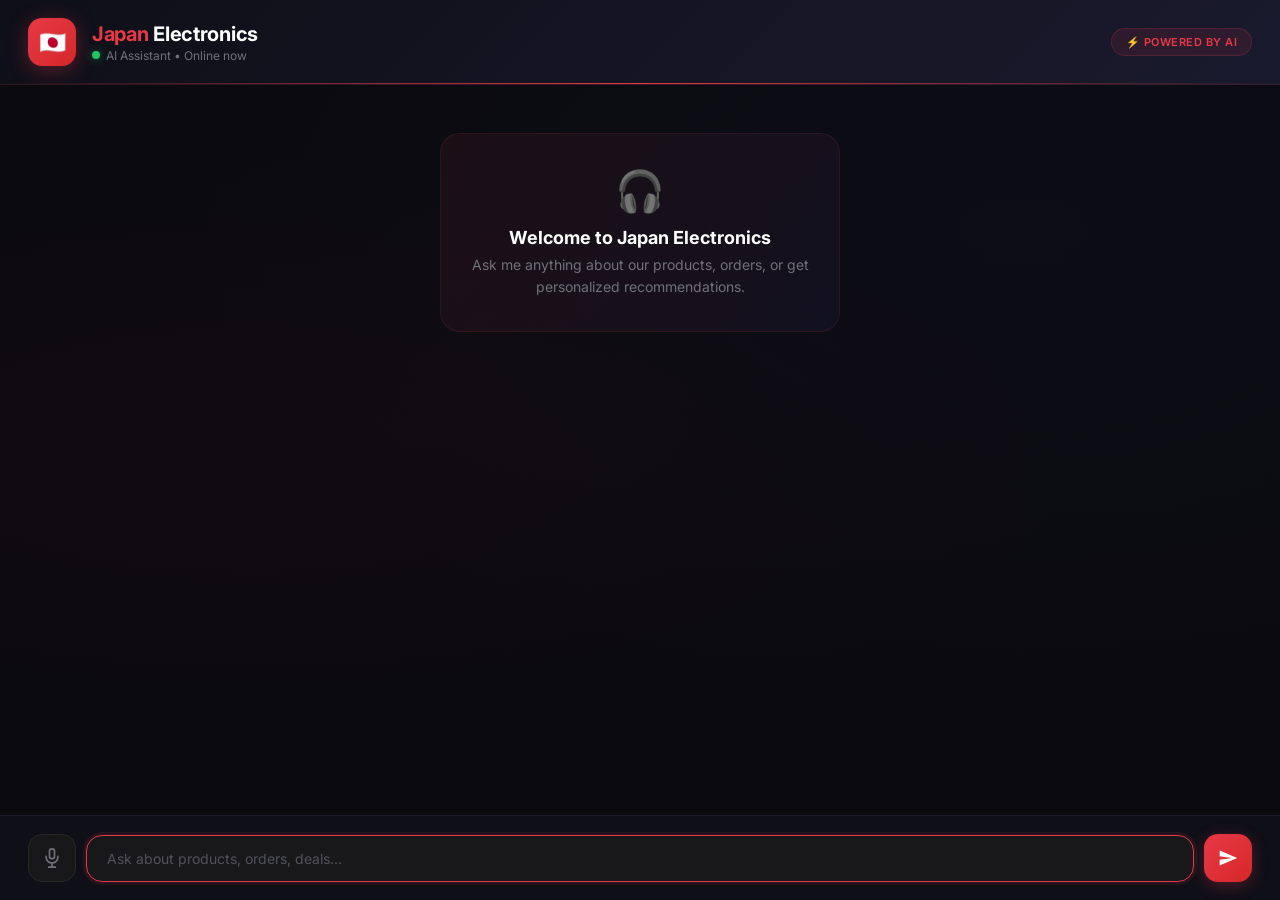
==== static/index.html @ f24243aa "pushed to git" ====
<!DOCTYPE html>
<html lang="en">
<head>
  <meta charset="UTF-8" />
  <meta name="viewport" content="width=device-width, initial-scale=1.0" />
  <title>Japan Electronics - Chat Support</title>
  <link rel="icon" type="image/svg+xml" href='data:image/svg+xml,<svg xmlns="http://www.w3.org/2000/svg" viewBox="0 0 24 24"><rect width="24" height="24" fill="%231a1a1f"/><path d="M4 4h16v12H5.17L4 17.17V4z" fill="%23e63946"/><circle cx="8" cy="10" r="1.5" fill="%23fff"/><circle cx="12" cy="10" r="1.5" fill="%23fff"/><circle cx="16" cy="10" r="1.5" fill="%23fff"/></svg>'>

  <link href="https://fonts.googleapis.com/css2?family=Inter:wght@400;500;600;700;800&display=swap" rel="stylesheet" />
  <style>
    *, *::before, *::after { box-sizing: border-box; margin: 0; padding: 0; }

    body {
      font-family: 'Inter', -apple-system, BlinkMacSystemFont, sans-serif;
      background: #0a0a0f;
      color: #e4e4e7;
      height: 100vh;
      overflow: hidden;
      display: flex;
      flex-direction: column;
    }

    /* ===== HEADER ===== */
    .chat-header {
      display: flex; align-items: center; gap: 16px;
      padding: 18px 28px;
      background: linear-gradient(135deg, #0f0f18 0%, #1a1a2e 100%);
      border-bottom: 1px solid rgba(230, 57, 70, 0.15);
      flex-shrink: 0;
      position: relative;
      overflow: hidden;
    }
    .chat-header::after {
      content: '';
      position: absolute; bottom: 0; left: 0; right: 0; height: 1px;
      background: linear-gradient(90deg, transparent, #e63946, transparent);
    }
    .header-logo {
      width: 48px; height: 48px; border-radius: 14px;
      background: linear-gradient(135deg, #e63946, #d62828);
      display: flex; align-items: center; justify-content: center;
      font-size: 22px; font-weight: 800; color: #fff;
      box-shadow: 0 4px 20px rgba(230, 57, 70, 0.35);
      flex-shrink: 0;
    }
    .header-info { flex: 1; }
    .header-info h1 {
      font-size: 20px; font-weight: 700; color: #fff;
      letter-spacing: -0.3px;
    }
    .header-info h1 span { color: #e63946; }
    .header-status {
      display: flex; align-items: center; gap: 6px;
      font-size: 12px; color: #71717a; margin-top: 2px;
    }
    .status-dot {
      width: 8px; height: 8px; border-radius: 50%;
      background: #22c55e;
      box-shadow: 0 0 8px rgba(34, 197, 94, 0.5);
      animation: pulse-dot 2s ease-in-out infinite;
    }
    @keyframes pulse-dot {
      0%, 100% { opacity: 1; } 50% { opacity: 0.5; }
    }
    .header-badge {
      padding: 6px 14px; border-radius: 20px;
      background: rgba(230, 57, 70, 0.1);
      border: 1px solid rgba(230, 57, 70, 0.2);
      font-size: 11px; font-weight: 600; color: #e63946;
      letter-spacing: 0.5px; text-transform: uppercase;
    }

    /* ===== MESSAGES ===== */
    .chat-messages {
      flex: 1; overflow-y: auto; padding: 28px;
      display: flex; flex-direction: column; gap: 16px;
      scroll-behavior: smooth;
      background: #0a0a0f;
      background-image:
        radial-gradient(ellipse at 20% 50%, rgba(230, 57, 70, 0.03) 0%, transparent 60%),
        radial-gradient(ellipse at 80% 20%, rgba(99, 102, 241, 0.03) 0%, transparent 60%);
    }
    .chat-messages::-webkit-scrollbar { width: 6px; }
    .chat-messages::-webkit-scrollbar-track { background: transparent; }
    .chat-messages::-webkit-scrollbar-thumb { background: #27272a; border-radius: 3px; }

    /* Welcome */
    .welcome-card {
      align-self: center; text-align: center;
      padding: 32px 24px; max-width: 400px;
      background: linear-gradient(135deg, rgba(230, 57, 70, 0.08), rgba(99, 102, 241, 0.05));
      border: 1px solid rgba(230, 57, 70, 0.12);
      border-radius: 20px;
      margin: 20px 0;
    }
    .welcome-card .welcome-icon { font-size: 40px; margin-bottom: 12px; }
    .welcome-card h3 { font-size: 18px; font-weight: 700; color: #fff; margin-bottom: 6px; }
    .welcome-card p { font-size: 14px; color: #71717a; line-height: 1.6; }

    /* Messages */
    .msg { max-width: 70%; display: flex; flex-direction: column; animation: msgIn 0.3s ease-out; }
    @keyframes msgIn { from { opacity: 0; transform: translateY(8px); } to { opacity: 1; transform: translateY(0); } }
    .msg.user { align-self: flex-end; align-items: flex-end; }
    .msg.bot { align-self: flex-start; align-items: flex-start; }
    .msg-bubble {
      padding: 12px 18px; border-radius: 18px;
      font-size: 14px; line-height: 1.6; word-break: break-word;
    }
    .msg.user .msg-bubble {
      background: linear-gradient(135deg, #e63946, #d62828);
      color: #fff; border-bottom-right-radius: 6px;
      box-shadow: 0 4px 16px rgba(230, 57, 70, 0.25);
    }
    .msg.bot .msg-bubble {
      background: #18181b; color: #e4e4e7;
      border: 1px solid #27272a; border-bottom-left-radius: 6px;
    }
    .msg-time { font-size: 11px; color: #52525b; margin-top: 4px; padding: 0 6px; }

    /* Typing */
    .typing { align-self: flex-start; display: none; }
    .typing.show { display: flex; }
    .typing-dots {
      display: flex; gap: 5px; padding: 14px 20px;
      background: #18181b; border-radius: 18px; border: 1px solid #27272a;
    }
    .typing-dots span {
      width: 8px; height: 8px; border-radius: 50%; background: #52525b;
      animation: bounce 1.4s infinite ease-in-out both;
    }
    .typing-dots span:nth-child(1) { animation-delay: -0.32s; }
    .typing-dots span:nth-child(2) { animation-delay: -0.16s; }
    @keyframes bounce {
      0%, 80%, 100% { transform: scale(0.6); opacity: 0.4; }
      40% { transform: scale(1); opacity: 1; }
    }

    /* ===== INPUT AREA ===== */
    .chat-input-area {
      display: flex; align-items: center; gap: 10px;
      padding: 18px 28px;
      background: #0f0f18;
      border-top: 1px solid #1c1c28;
      flex-shrink: 0;
    }
    #chat-input {
      flex: 1; padding: 14px 20px;
      background: #18181b; border: 1.5px solid #27272a;
      border-radius: 16px; font-size: 14px;
      color: #e4e4e7; outline: none;
      font-family: inherit;
      transition: border-color 0.2s, box-shadow 0.2s;
    }
    #chat-input::placeholder { color: #52525b; }
    #chat-input:focus {
      border-color: #e63946;
      box-shadow: 0 0 0 3px rgba(230, 57, 70, 0.1);
    }

    .icon-btn {
      width: 48px; height: 48px; border-radius: 14px; border: none;
      cursor: pointer; display: flex; align-items: center; justify-content: center;
      transition: all 0.2s; flex-shrink: 0;
    }
    .icon-btn:hover { transform: scale(1.05); }
    #mic-btn {
      background: #18181b; border: 1.5px solid #27272a;
    }
    #mic-btn.recording {
      background: #e63946; border-color: #e63946;
      box-shadow: 0 0 20px rgba(230, 57, 70, 0.4);
      animation: pulse-rec 1s ease-in-out infinite;
    }
    @keyframes pulse-rec { 0%, 100% { box-shadow: 0 0 20px rgba(230, 57, 70, 0.4); } 50% { box-shadow: 0 0 30px rgba(230, 57, 70, 0.6); } }
    #mic-btn.recording svg { stroke: #fff; }
    #mic-btn svg { width: 20px; height: 20px; stroke: #71717a; }
    #send-btn {
      background: linear-gradient(135deg, #e63946, #d62828);
      box-shadow: 0 4px 16px rgba(230, 57, 70, 0.3);
    }
    #send-btn:hover { box-shadow: 0 4px 24px rgba(230, 57, 70, 0.45); }
    #send-btn svg { width: 20px; height: 20px; fill: #fff; }

    @media (max-width: 640px) {
      .chat-header { padding: 14px 16px; }
      .chat-messages { padding: 16px; }
      .chat-input-area { padding: 14px 16px; }
      .msg { max-width: 88%; }
      .header-badge { display: none; }
    }
  </style>
</head>
<body>

  <!-- Header -->
  <div class="chat-header">
    <div class="header-logo">🇯🇵</div>
    <div class="header-info">
      <h1><span>Japan</span> Electronics</h1>
      <div class="header-status">
        <div class="status-dot"></div>
        <span>AI Assistant • Online now</span>
      </div>
    </div>
    <div class="header-badge">⚡ Powered by AI</div>
  </div>

  <!-- Messages -->
  <div class="chat-messages" id="chat-messages">
    <div class="welcome-card">
      <div class="welcome-icon">🎧</div>
      <h3>Welcome to Japan Electronics</h3>
      <p>Ask me anything about our products, orders, or get personalized recommendations.</p>
    </div>
    <div class="typing" id="typing-indicator">
      <div class="typing-dots"><span></span><span></span><span></span></div>
    </div>
  </div>

  <!-- Input -->
  <div class="chat-input-area">
    <button class="icon-btn" id="mic-btn" aria-label="Voice input">
      <svg viewBox="0 0 24 24" fill="none" stroke-width="2" stroke-linecap="round" stroke-linejoin="round">
        <rect x="9" y="1" width="6" height="12" rx="3"/><path d="M19 10v1a7 7 0 0 1-14 0v-1"/><line x1="12" y1="19" x2="12" y2="23"/><line x1="8" y1="23" x2="16" y2="23"/>
      </svg>
    </button>
    <input type="text" id="chat-input" placeholder="Ask about products, orders, deals..." autocomplete="off" aria-label="Type a message" />
    <button class="icon-btn" id="send-btn" aria-label="Send message">
      <svg viewBox="0 0 24 24"><path d="M2.01 21L23 12 2.01 3 2 10l15 2-15 2z"/></svg>
    </button>
  </div>

  <script>
    const input = document.getElementById('chat-input');
    const sendBtn = document.getElementById('send-btn');
    const micBtn = document.getElementById('mic-btn');
    const messagesEl = document.getElementById('chat-messages');
    const typingEl = document.getElementById('typing-indicator');

    function timeStr() {
      return new Date().toLocaleTimeString([], { hour: '2-digit', minute: '2-digit' });
    }

    function escapeHtml(t) {
      const d = document.createElement('div'); d.textContent = t; return d.innerHTML;
    }

    function addMessage(text, sender) {
      const div = document.createElement('div');
      div.className = 'msg ' + sender;
      div.innerHTML = `<div class="msg-bubble">${escapeHtml(text)}</div><span class="msg-time">${timeStr()}</span>`;
      messagesEl.insertBefore(div, typingEl);
      scrollToBottom();
    }

    function scrollToBottom() {
      requestAnimationFrame(() => { messagesEl.scrollTop = messagesEl.scrollHeight; });
    }

    function showTyping(v) { typingEl.classList.toggle('show', v); if (v) scrollToBottom(); }

    let sending = false;
    async function sendMessage() {
      const text = input.value.trim();
      if (!text || sending) return;
      sending = true;
      input.value = '';
      addMessage(text, 'user');
      showTyping(true);
      try {
        const res = await fetch('/chat', {
          method: 'POST',
          headers: { 'Content-Type': 'application/json' },
          body: JSON.stringify({ user_id: 'test_user', message: text })
        });
        const data = await res.json();
        showTyping(false);
        addMessage(data.reply || data.message || JSON.stringify(data), 'bot');
      } catch (err) {
        showTyping(false);
        addMessage('Oops, something went wrong. Please try again.', 'bot');
      }
      sending = false;
    }

    sendBtn.addEventListener('click', sendMessage);
    input.addEventListener('keydown', (e) => { if (e.key === 'Enter') sendMessage(); });
    input.focus();

    /* Voice Input */
    const SpeechRecognition = window.SpeechRecognition || window.webkitSpeechRecognition;
    let recognition = null, isRecording = false;
    if (SpeechRecognition) {
      recognition = new SpeechRecognition();
      recognition.continuous = false;
      recognition.interimResults = true;
      recognition.lang = 'en-US';
      recognition.onresult = (e) => {
        let transcript = '';
        for (let i = e.resultIndex; i < e.results.length; i++) transcript += e.results[i][0].transcript;
        input.value = transcript;
      };
      recognition.onend = () => { isRecording = false; micBtn.classList.remove('recording'); };
      recognition.onerror = () => { isRecording = false; micBtn.classList.remove('recording'); };
    }
    micBtn.addEventListener('click', () => {
      if (!recognition) { alert('Voice input not supported in this browser.'); return; }
      if (isRecording) recognition.stop();
      else { recognition.start(); isRecording = true; micBtn.classList.add('recording'); }
    });
  </script>
</body>
</html>
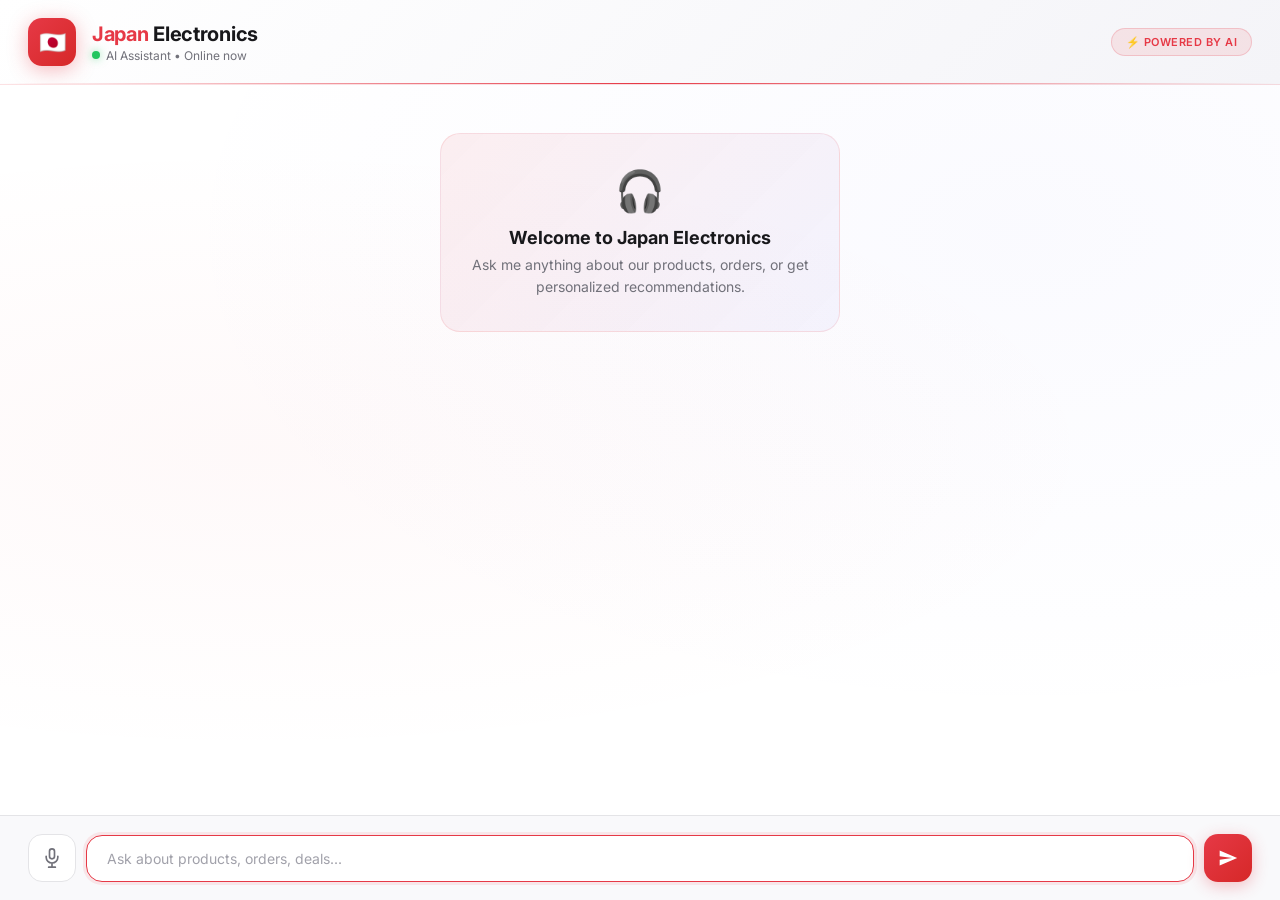
==== commit 87e4ade6: "Update index.html styling to light background" ====
--- a/static/index.html
+++ b/static/index.html
@@ -12,8 +12,8 @@
 
     body {
       font-family: 'Inter', -apple-system, BlinkMacSystemFont, sans-serif;
-      background: #0a0a0f;
-      color: #e4e4e7;
+      background: #ffffff;
+      color: #18181b;
       height: 100vh;
       overflow: hidden;
       display: flex;
@@ -24,7 +24,7 @@
     .chat-header {
       display: flex; align-items: center; gap: 16px;
       padding: 18px 28px;
-      background: linear-gradient(135deg, #0f0f18 0%, #1a1a2e 100%);
+      background: linear-gradient(135deg, #ffffff 0%, #f4f4f8 100%);
       border-bottom: 1px solid rgba(230, 57, 70, 0.15);
       flex-shrink: 0;
       position: relative;
@@ -45,7 +45,7 @@
     }
     .header-info { flex: 1; }
     .header-info h1 {
-      font-size: 20px; font-weight: 700; color: #fff;
+      font-size: 20px; font-weight: 700; color: #18181b;
       letter-spacing: -0.3px;
     }
     .header-info h1 span { color: #e63946; }
@@ -75,14 +75,14 @@
       flex: 1; overflow-y: auto; padding: 28px;
       display: flex; flex-direction: column; gap: 16px;
       scroll-behavior: smooth;
-      background: #0a0a0f;
+      background: #ffffff;
       background-image:
         radial-gradient(ellipse at 20% 50%, rgba(230, 57, 70, 0.03) 0%, transparent 60%),
         radial-gradient(ellipse at 80% 20%, rgba(99, 102, 241, 0.03) 0%, transparent 60%);
     }
     .chat-messages::-webkit-scrollbar { width: 6px; }
     .chat-messages::-webkit-scrollbar-track { background: transparent; }
-    .chat-messages::-webkit-scrollbar-thumb { background: #27272a; border-radius: 3px; }
+    .chat-messages::-webkit-scrollbar-thumb { background: #d4d4d8; border-radius: 3px; }
 
     /* Welcome */
     .welcome-card {
@@ -94,7 +94,7 @@
       margin: 20px 0;
     }
     .welcome-card .welcome-icon { font-size: 40px; margin-bottom: 12px; }
-    .welcome-card h3 { font-size: 18px; font-weight: 700; color: #fff; margin-bottom: 6px; }
+    .welcome-card h3 { font-size: 18px; font-weight: 700; color: #18181b; margin-bottom: 6px; }
     .welcome-card p { font-size: 14px; color: #71717a; line-height: 1.6; }
 
     /* Messages */
@@ -112,20 +112,20 @@
       box-shadow: 0 4px 16px rgba(230, 57, 70, 0.25);
     }
     .msg.bot .msg-bubble {
-      background: #18181b; color: #e4e4e7;
-      border: 1px solid #27272a; border-bottom-left-radius: 6px;
-    }
-    .msg-time { font-size: 11px; color: #52525b; margin-top: 4px; padding: 0 6px; }
+      background: #f4f4f8; color: #18181b;
+      border: 1px solid #e4e4e7; border-bottom-left-radius: 6px;
+    }
+    .msg-time { font-size: 11px; color: #a1a1aa; margin-top: 4px; padding: 0 6px; }
 
     /* Typing */
     .typing { align-self: flex-start; display: none; }
     .typing.show { display: flex; }
     .typing-dots {
       display: flex; gap: 5px; padding: 14px 20px;
-      background: #18181b; border-radius: 18px; border: 1px solid #27272a;
+      background: #f4f4f8; border-radius: 18px; border: 1px solid #e4e4e7;
     }
     .typing-dots span {
-      width: 8px; height: 8px; border-radius: 50%; background: #52525b;
+      width: 8px; height: 8px; border-radius: 50%; background: #a1a1aa;
       animation: bounce 1.4s infinite ease-in-out both;
     }
     .typing-dots span:nth-child(1) { animation-delay: -0.32s; }
@@ -139,19 +139,19 @@
     .chat-input-area {
       display: flex; align-items: center; gap: 10px;
       padding: 18px 28px;
-      background: #0f0f18;
-      border-top: 1px solid #1c1c28;
+      background: #f9f9fb;
+      border-top: 1px solid #e4e4e7;
       flex-shrink: 0;
     }
     #chat-input {
       flex: 1; padding: 14px 20px;
-      background: #18181b; border: 1.5px solid #27272a;
+      background: #ffffff; border: 1.5px solid #e4e4e7;
       border-radius: 16px; font-size: 14px;
-      color: #e4e4e7; outline: none;
+      color: #18181b; outline: none;
       font-family: inherit;
       transition: border-color 0.2s, box-shadow 0.2s;
     }
-    #chat-input::placeholder { color: #52525b; }
+    #chat-input::placeholder { color: #a1a1aa; }
     #chat-input:focus {
       border-color: #e63946;
       box-shadow: 0 0 0 3px rgba(230, 57, 70, 0.1);
@@ -164,7 +164,7 @@
     }
     .icon-btn:hover { transform: scale(1.05); }
     #mic-btn {
-      background: #18181b; border: 1.5px solid #27272a;
+      background: #ffffff; border: 1.5px solid #e4e4e7;
     }
     #mic-btn.recording {
       background: #e63946; border-color: #e63946;
@@ -245,10 +245,48 @@
       const d = document.createElement('div'); d.textContent = t; return d.innerHTML;
     }
 
+    function renderBotText(text) {
+      let html = escapeHtml(text);
+      const linkTokens = [];
+
+      // Markdown links: [label](https://...)
+      html = html.replace(
+        /\[([^\]]+)\]\((https?:\/\/[^\s)]+)\)/g,
+        (_, label, url) => {
+          const token = `__MD_LINK_${linkTokens.length}__`;
+          linkTokens.push(`<a href="${url}" target="_blank" rel="noopener noreferrer">${label}</a>`);
+          return token;
+        }
+      );
+
+      // Raw URLs
+      html = html.replace(
+        /(https?:\/\/[^\s<)"']+)/g,
+        '<a href="$1" target="_blank" rel="noopener noreferrer">$1</a>'
+      );
+
+      // Restore markdown links after raw URL linkification to avoid nested anchors
+      html = html.replace(/__MD_LINK_(\d+)__/g, (_, i) => linkTokens[Number(i)] || '');
+
+      // Bold text
+      html = html.replace(/\*\*([^*]+)\*\*/g, '<strong>$1</strong>');
+
+      // Lightweight cleanup for heading markers
+      html = html.replace(/^###\s+/gm, '');
+      html = html.replace(/^##\s+/gm, '');
+      html = html.replace(/^#\s+/gm, '');
+
+      // Preserve line breaks
+      html = html.replace(/\n/g, '<br>');
+
+      return html;
+    }
+
     function addMessage(text, sender) {
       const div = document.createElement('div');
       div.className = 'msg ' + sender;
-      div.innerHTML = `<div class="msg-bubble">${escapeHtml(text)}</div><span class="msg-time">${timeStr()}</span>`;
+      const bubble = sender === 'bot' ? renderBotText(text) : escapeHtml(text);
+      div.innerHTML = `<div class="msg-bubble">${bubble}</div><span class="msg-time">${timeStr()}</span>`;
       messagesEl.insertBefore(div, typingEl);
       scrollToBottom();
     }
@@ -310,4 +348,4 @@
     });
   </script>
 </body>
-</html>
+</html>
